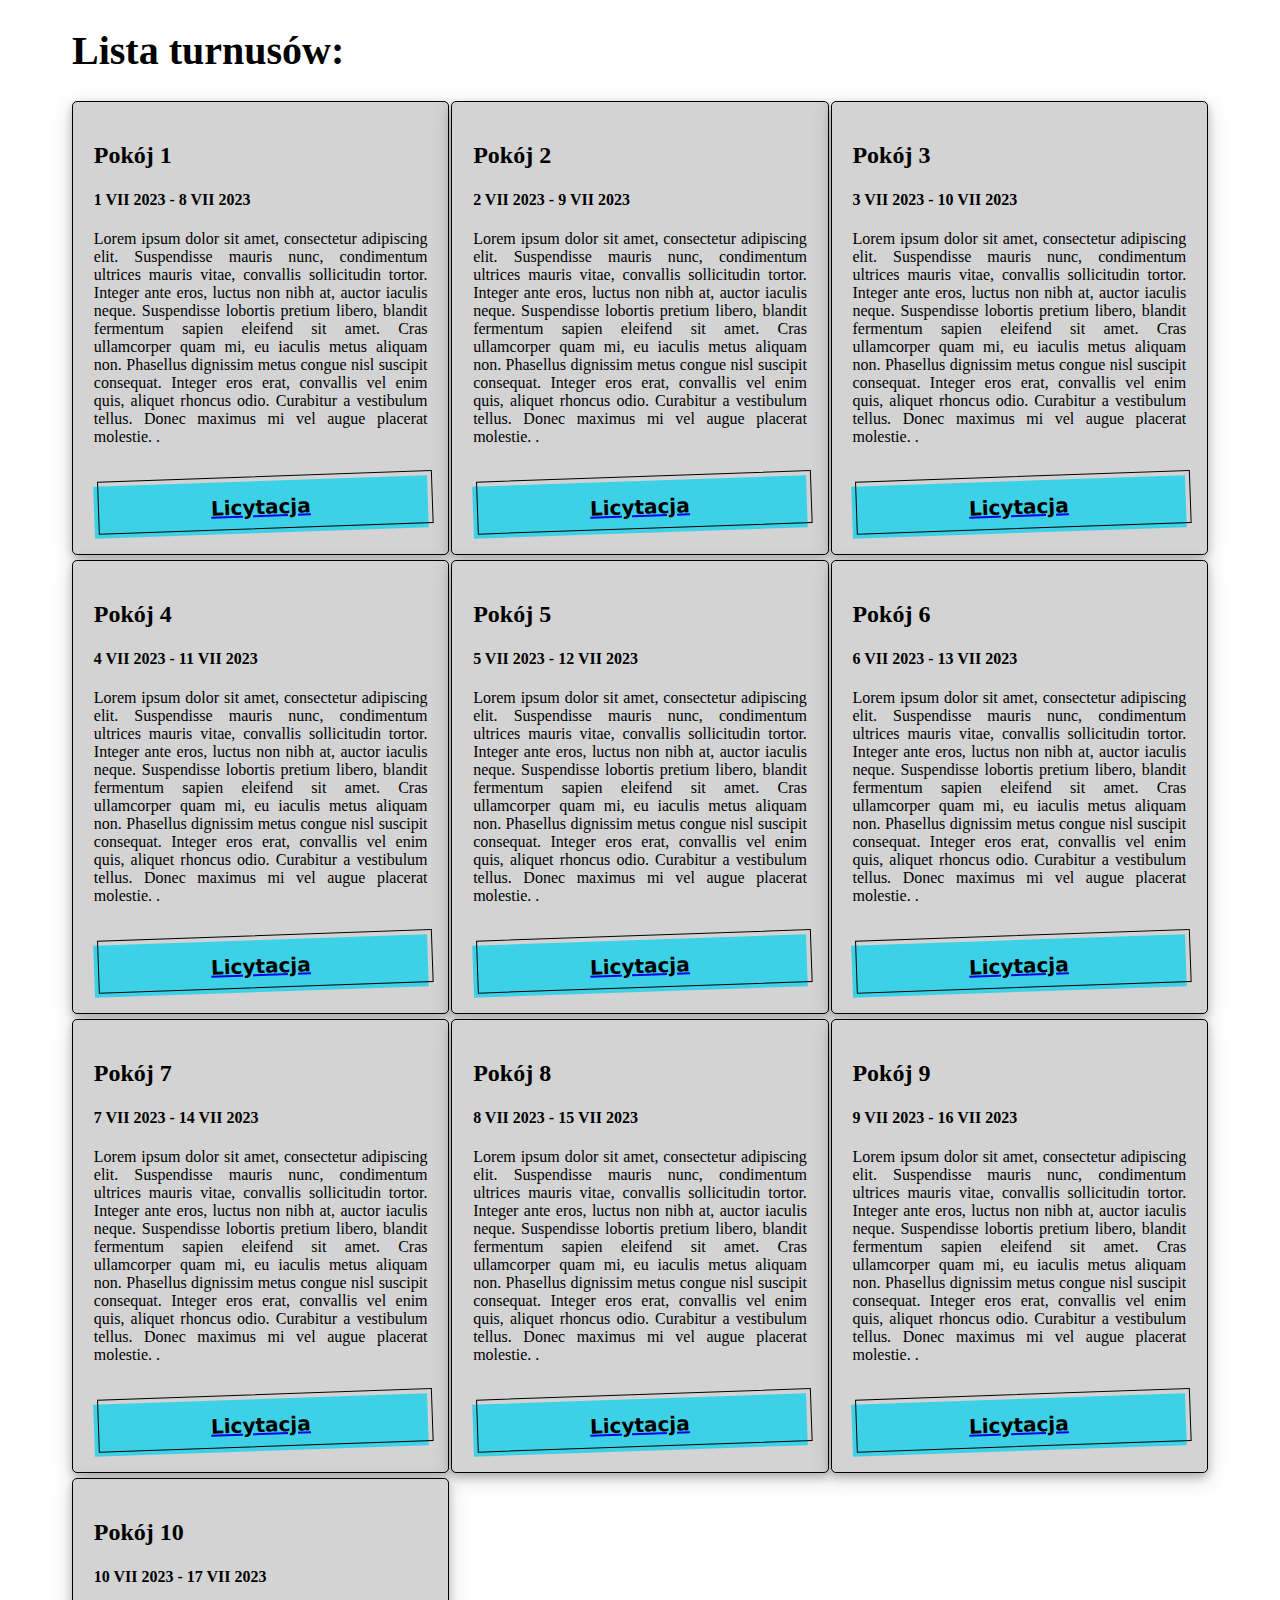
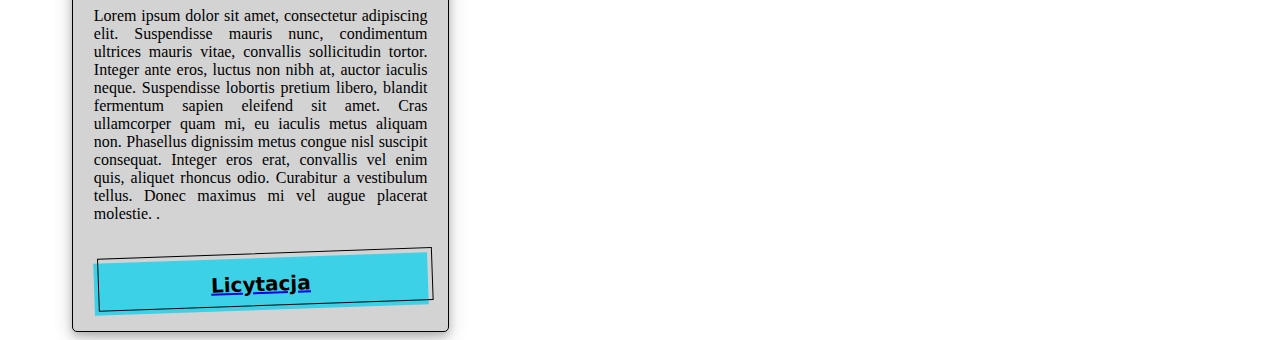
==== index.html @ 927139ce "🎉 init html, css, js" ====
<!DOCTYPE html>
<html lang="en">
<head>
    <link rel="stylesheet" type="text/css" href="index.css"/>
    <meta charset="UTF-8">
    <title>Title</title>
</head>
<body>
<section id="header">
    <h1>Lista turnusów:</h1>
</section>
<section id="stays__section">
    <div class="stays-grid"></div>
</section>

<script src="/index.js"></script>
</body>
</html>
---- index.css ----
html {
    font-size: 16px;
}

body {
    padding-left: 5%;
    padding-right: 5%;
    font-family: "Futura";
}

h1 {
    font-size: 2.5rem;
}

.stays-grid {
    display: grid;
    grid-template-columns: auto auto auto;
    grid-template-rows: auto;
    row-gap: 5px;
    column-gap: 2px;
}

.stays-grid-item {
    background-color: lightgray;
    justify-self: center;
    border: 1px solid;
    border-radius: 5px;
    box-shadow: 0 4px 8px 0 rgba(0, 0, 0, 0.2), 0 6px 20px 0 rgba(0, 0, 0, 0.19);
    padding: 1.3rem;
    text-align: justify;
}



/* CSS */
.button-53 {
    background-color: #3DD1E7;
    border: 0 solid #E5E7EB;
    box-sizing: border-box;
    color: #000000;
    display: flex;
    font-family: ui-sans-serif, system-ui, -apple-system, system-ui, "Segoe UI", Roboto, "Helvetica Neue", Arial, "Noto Sans", sans-serif, "Apple Color Emoji", "Segoe UI Emoji", "Segoe UI Symbol", "Noto Color Emoji";
    font-size: 1rem;
    font-weight: 700;
    justify-content: center;
    line-height: 1.75rem;
    padding: .75rem 1.65rem;
    position: relative;
    text-align: center;
    text-decoration: none #000000 solid;
    text-decoration-thickness: auto;
    width: 100%;
    max-width: 460px;
    margin-top: 35px;
    position: relative;
    cursor: pointer;
    transform: rotate(-2deg);
    user-select: none;
    -webkit-user-select: none;
    touch-action: manipulation;
}

.button-53:focus {
    outline: 0;
}

.button-53:after {
    content: '';
    position: absolute;
    border: 1px solid #000000;
    bottom: 4px;
    left: 4px;
    width: calc(100% - 1px);
    height: calc(100% - 1px);
}

.button-53:hover:after {
    bottom: 2px;
    left: 2px;
}

@media (min-width: 768px) {
    .button-53 {
        padding: .75rem 3rem;
        font-size: 1.25rem;
    }
}
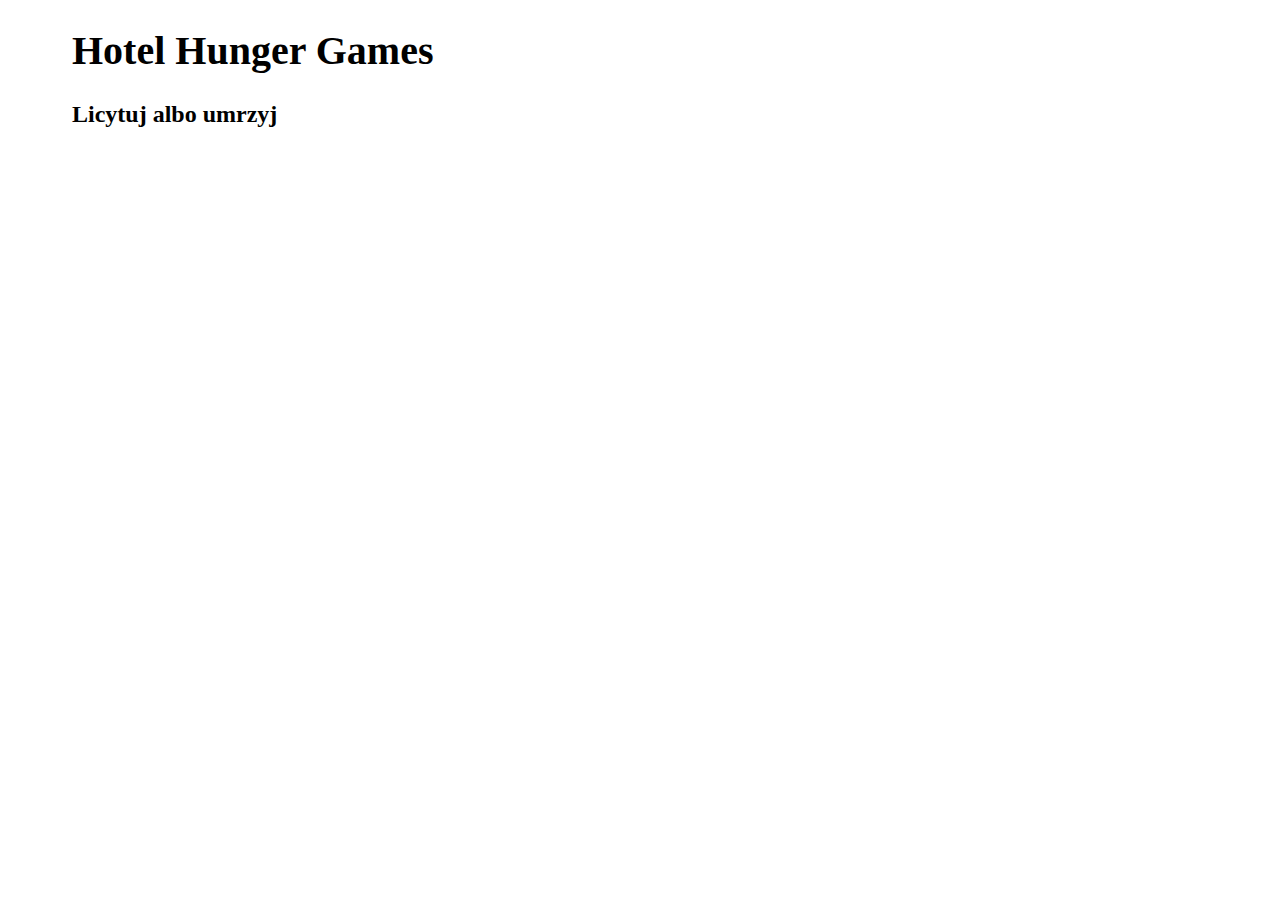
==== commit b8ef4f76: "epic listing" ====
--- a/index.html
+++ b/index.html
@@ -7,7 +7,8 @@
 </head>
 <body>
 <section id="header">
-    <h1>Lista turnusów:</h1>
+    <h1>Hotel Hunger Games</h1>
+    <h2>Licytuj albo umrzyj</h2>
 </section>
 <section id="stays__section">
     <div class="stays-grid"></div>
--- a/index.css
+++ b/index.css
@@ -60,6 +60,11 @@
     touch-action: manipulation;
 }
 
+.disabled {
+    background-color: gray;
+    cursor: default;
+}
+
 .button-53:focus {
     outline: 0;
 }
@@ -74,7 +79,7 @@
     height: calc(100% - 1px);
 }
 
-.button-53:hover:after {
+.button-53:not(.disabled):hover:after {
     bottom: 2px;
     left: 2px;
 }
